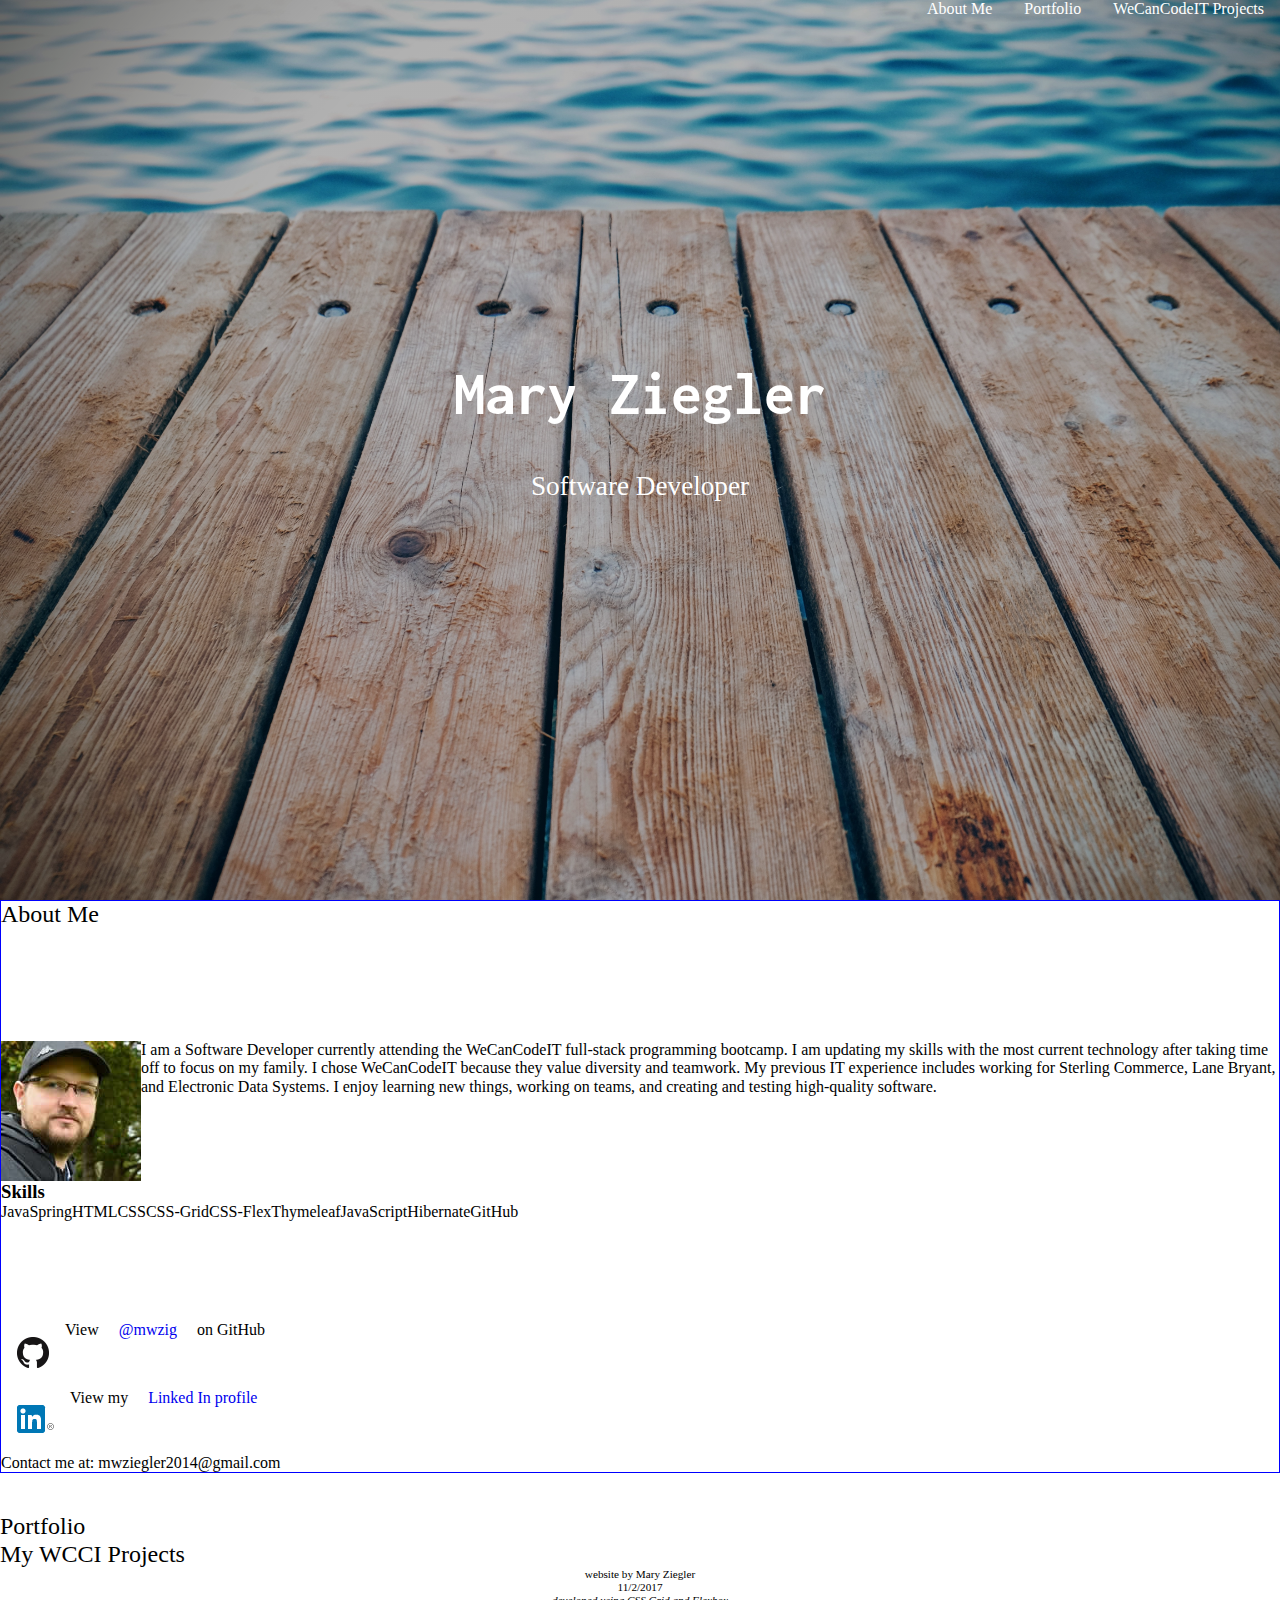
==== index.html @ cacfd949 "header looks good!" ====
<!DOCTYPE HTML>

<html>

<head>
	<title>Portfolio | Mary Ziegler - Software Developer</title>
	<link href="https://fonts.googleapis.com/css?family=Inconsolata" rel="stylesheet">
	<link rel="stylesheet" type="text/css" href="./css/normalize.css"/>
	<link rel="stylesheet" type="text/css" href="./css/layout.css"/>
	<link rel="stylesheet" type="text/css" href="./css/style.css"/>

</head>

<body>
	<div class="container">
		<header>
			<nav>
				<ul>
					<li><a href="#aboutMe">
						About Me</a></li>
					<li><a  href="#portfolio">
						Portfolio</a></li>
					<li><a  href="#wcciProjects">
						WeCanCodeIT Projects</a></li>
				</ul>
			</nav>
			<div class="heading">
				<h1>Mary Ziegler</h1>
				<h2>Software Developer</h2>
			</div>
		</header>
		<main>
			<section class="main__about">
				<h2 id = "aboutMe">About Me</h2>
				<div class="main__about_bio">
					<img src="./images/avatar.jpg" width=140px height=140px/>	
					<p>
					I am a Software Developer currently attending the WeCanCodeIT full-stack programming bootcamp.  I am updating my skills with the most current technology after taking time off to focus on my family. I chose WeCanCodeIT because they value diversity and teamwork.
					 
					My previous IT experience includes working for Sterling Commerce, Lane Bryant, and Electronic Data Systems.  I enjoy learning new things, working on teams, and creating and testing high-quality software.
					</p>
				</div> <!-- end div for main__about_bio_para_and_pic */ -->

				<div class="main__about_skills">
					<h3> Skills </h3>		
					<ul  class="skills">
						<li>Java</li>
						<li>Spring</li>
						<li>HTML</li>
						<li>CSS</li>
						<li>CSS-Grid</li>
						<li>CSS-Flex</li>
						<li>Thymeleaf</li>
						<li>JavaScript</li>
						<li>Hibernate</li>
						<li>GitHub</li>		
					</ul>
				</div> <!-- end div for main__about_skills */ -->
					<div class="main__about_bio_links">
						<ul>
							<li>
								<a href="https://github.com/mwzig">
									<img src="./images/GitHub-Mark-32px.png" />
								</a>
								<p>View 
									<a href="https://github.com/mwzig/" target="_blank">@mwzig</a> on GitHub
								</p>
							</li>
							<li>
								<a href="https://linkedin.com/in/mary-ziegler">
									<img src="./images/In-2C-28px-R.png" />
								</a>
								<p>View my  
									<a href="https://linkedin.com/in/mary-ziegler" target="_blank">Linked In profile</a>
								</p>
							</li>
						</ul>
						<p>Contact me at: mwziegler2014@gmail.com</p>
					</div> <!-- end div for main__about_bio_links */ -->
				</div> <!-- end div for main__about_bio */ -->

			
			
												
			</section>
			<section class = "main__portfolio">
				<h2 id="portfolio">Portfolio</h2>
			</section>
			<section class = "main__wcciProjects">
				<h2 id="wcciProjects">My WCCI Projects</h2>
			</section>
		</main>
		<footer>
			<p> website by Mary Ziegler</p>
			<p> 11/2/2017 </p>
			<p><span class="italic">developed using CSS Grid and Flexbox
			</span</p>
		</footer>
	</div>
</body>
---- css/layout.css ----
* {
    box-sizing: border-box;
    margin: 0;
    padding: 0;
}

:root {
    --grid-gap: 20px;
}

.container {
    display: grid;
    grid-template-rows: 100vh auto 40px;
    width: auto;
}

header {
    background: linear-gradient( rgba(0, 0, 0, 0.3), rgba(0, 0, 0, 0.3) ), 
    url("../images/pexels-photo-275632.jpeg");
    background-color: rgb(32, 152, 209);
    background-size: cover;
    background-attachment: fixed;
    display: grid;
    grid-template-rows: 1fr 8fr 2fr;
  }


header nav ul{
    display: flex;
    justify-content: flex-end;
}

.heading {
    text-align: center;
    display: flex;
    flex-direction: column;
    justify-content: center;
}


.main__about {
    display: grid;
    grid-template-rows: 1fr 1fr 1fr;
}


.main__about_bio {
    display: flex;
}

.main__about_bio_links li{
    display: flex;
}

/* this makes things equal sizes */
/*
.main__about_bio > * {
    flex-grow: 1;
    flex-basis: 250px;
}*/


.skills {
    display: flex;
} 


footer {
    display: flex;
    flex-direction: column;
    align-items: center;
}

/* this goes in css style */



/*
* {
    border: 1px dotted #000;
}

* {
    border: 1px dotted hotpink;
}
*/

.main__about {
    border: 1px solid blue;
}


a {
    text-decoration: none;
}

ul { 
    list-style: none 
}

li a {
    padding: 1rem;
}

h2, h3, h4, h5, h6, body {
    font-family: Georgia, serif;
}



footer {
    font-size: .7rem;
}

.italic {
    font-style: italic;
}

/*
a:visited, a {
    color: #333;
}*/


header a:visited, header a, .heading{
    color: #fff;
} 

header h1 {
    font-size: 3.9rem;
}

header h2 {
    font-size: 1.7rem;
}

header h1 {
    font-family: Inconsolata;
}

a:hover {
    color: #999;
}

h2{
    font-weight: normal;
}
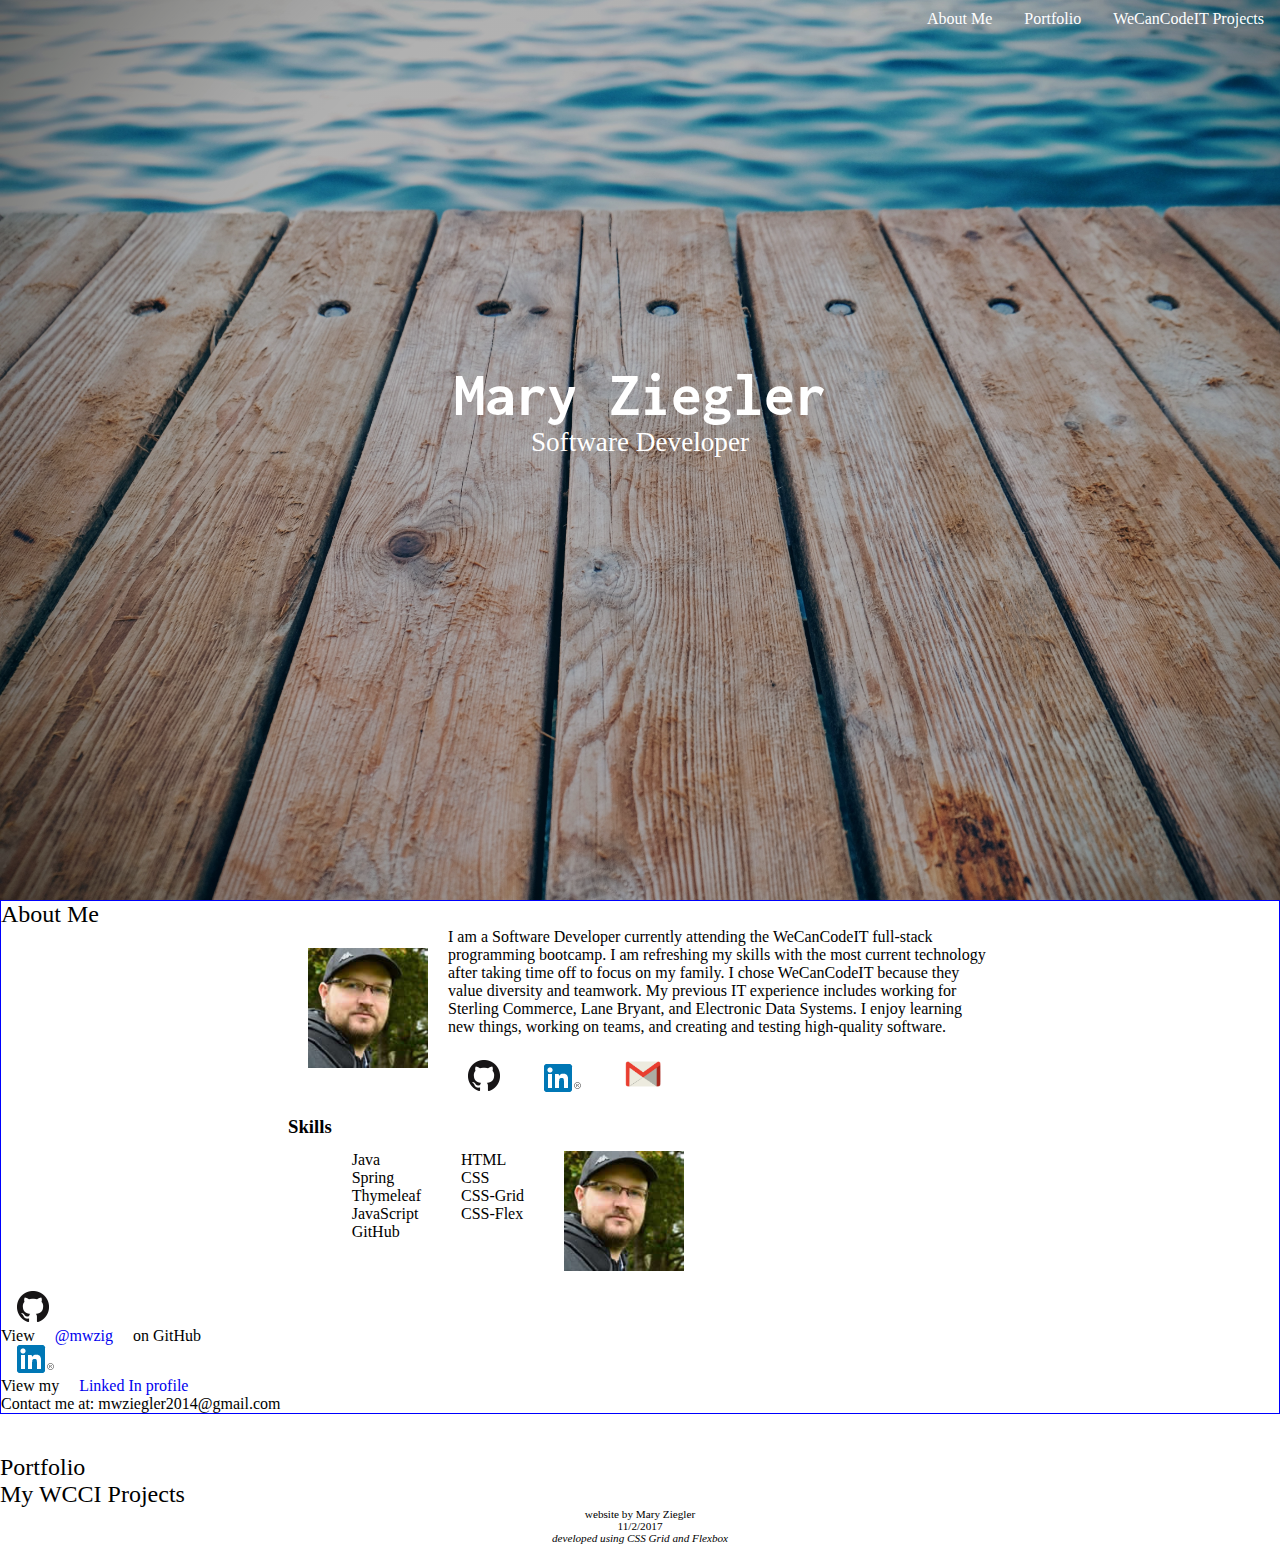
==== commit 6f3fe987: "have about me just about completed" ====
--- a/index.html
+++ b/index.html
@@ -5,7 +5,7 @@
 <head>
 	<title>Portfolio | Mary Ziegler - Software Developer</title>
 	<link href="https://fonts.googleapis.com/css?family=Inconsolata" rel="stylesheet">
-	<link rel="stylesheet" type="text/css" href="./css/normalize.css"/>
+	<!-- <link rel="stylesheet" type="text/css" href="./css/normalize.css"/> -->
 	<link rel="stylesheet" type="text/css" href="./css/layout.css"/>
 	<link rel="stylesheet" type="text/css" href="./css/style.css"/>
 
@@ -33,11 +33,21 @@
 			<section class="main__about">
 				<h2 id = "aboutMe">About Me</h2>
 				<div class="main__about_bio">
-					<img src="./images/avatar.jpg" width=140px height=140px/>	
+					<img src="./images/avatar.jpg" width=160px height=160px/>	
 					<p>
-					I am a Software Developer currently attending the WeCanCodeIT full-stack programming bootcamp.  I am updating my skills with the most current technology after taking time off to focus on my family. I chose WeCanCodeIT because they value diversity and teamwork.
+					I am a Software Developer currently attending the WeCanCodeIT full-stack programming bootcamp.  I am refreshing my skills with the most current technology after taking time off to focus on my family. I chose WeCanCodeIT because they value diversity and teamwork.
 					 
 					My previous IT experience includes working for Sterling Commerce, Lane Bryant, and Electronic Data Systems.  I enjoy learning new things, working on teams, and creating and testing high-quality software.
+					
+						<a href="https://github.com/mwzig">
+							<img src="./images/GitHub-Mark-32px.png" />
+						</a>
+						<a href="https://linkedin.com/in/mary-ziegler">
+							<img src="./images/In-2C-28px-R.png" />
+						</a>
+						<a href="https://linkedin.com/in/mary-ziegler">
+							<img id="gmail-link" src="./images/gmail.png" />
+						</a>
 					</p>
 				</div> <!-- end div for main__about_bio_para_and_pic */ -->
 
@@ -46,15 +56,18 @@
 					<ul  class="skills">
 						<li>Java</li>
 						<li>Spring</li>
+						<li>Thymeleaf</li>
+						<li>JavaScript</li>
+						<li>GitHub</li>		
+					</ul>
+					<ul  class="skills">
 						<li>HTML</li>
 						<li>CSS</li>
 						<li>CSS-Grid</li>
 						<li>CSS-Flex</li>
-						<li>Thymeleaf</li>
-						<li>JavaScript</li>
-						<li>Hibernate</li>
-						<li>GitHub</li>		
 					</ul>
+					<img src="./images/avatar.jpg" width=160px height=160px/>	
+					
 				</div> <!-- end div for main__about_skills */ -->
 					<div class="main__about_bio_links">
 						<ul>
--- a/css/layout.css
+++ b/css/layout.css
@@ -28,6 +28,7 @@
 header nav ul{
     display: flex;
     justify-content: flex-end;
+    margin-top: 10px;
 }
 
 .heading {
@@ -38,19 +39,31 @@
 }
 
 
-.main__about {
-    display: grid;
-    grid-template-rows: 1fr 1fr 1fr;
-}
 
 
-.main__about_bio {
+
+.main__about_bio, .main__about_skills{
+    width: 55vw;
+    margin: auto;
     display: flex;
 }
 
-.main__about_bio_links li{
-    display: flex;
+ 
+
+.main__about_bio img, main__about_bio p, 
+.main__about_skills img, .main__about_skills ul{
+    padding: 20px;
 }
+
+.main__about_skills img, .main__about_skills ul {
+    margin-top: 15px;
+}
+
+#gmail-link {
+    width: 76px;
+    height: 76px;
+}
+
 
 /* this makes things equal sizes */
 /*
@@ -60,9 +73,7 @@
 }*/
 
 
-.skills {
-    display: flex;
-} 
+
 
 
 footer {
@@ -135,7 +146,7 @@
 }
 
 header h1 {
-    font-family: Inconsolata;
+    font-family: Inconsolata, monospace;
 }
 
 a:hover {
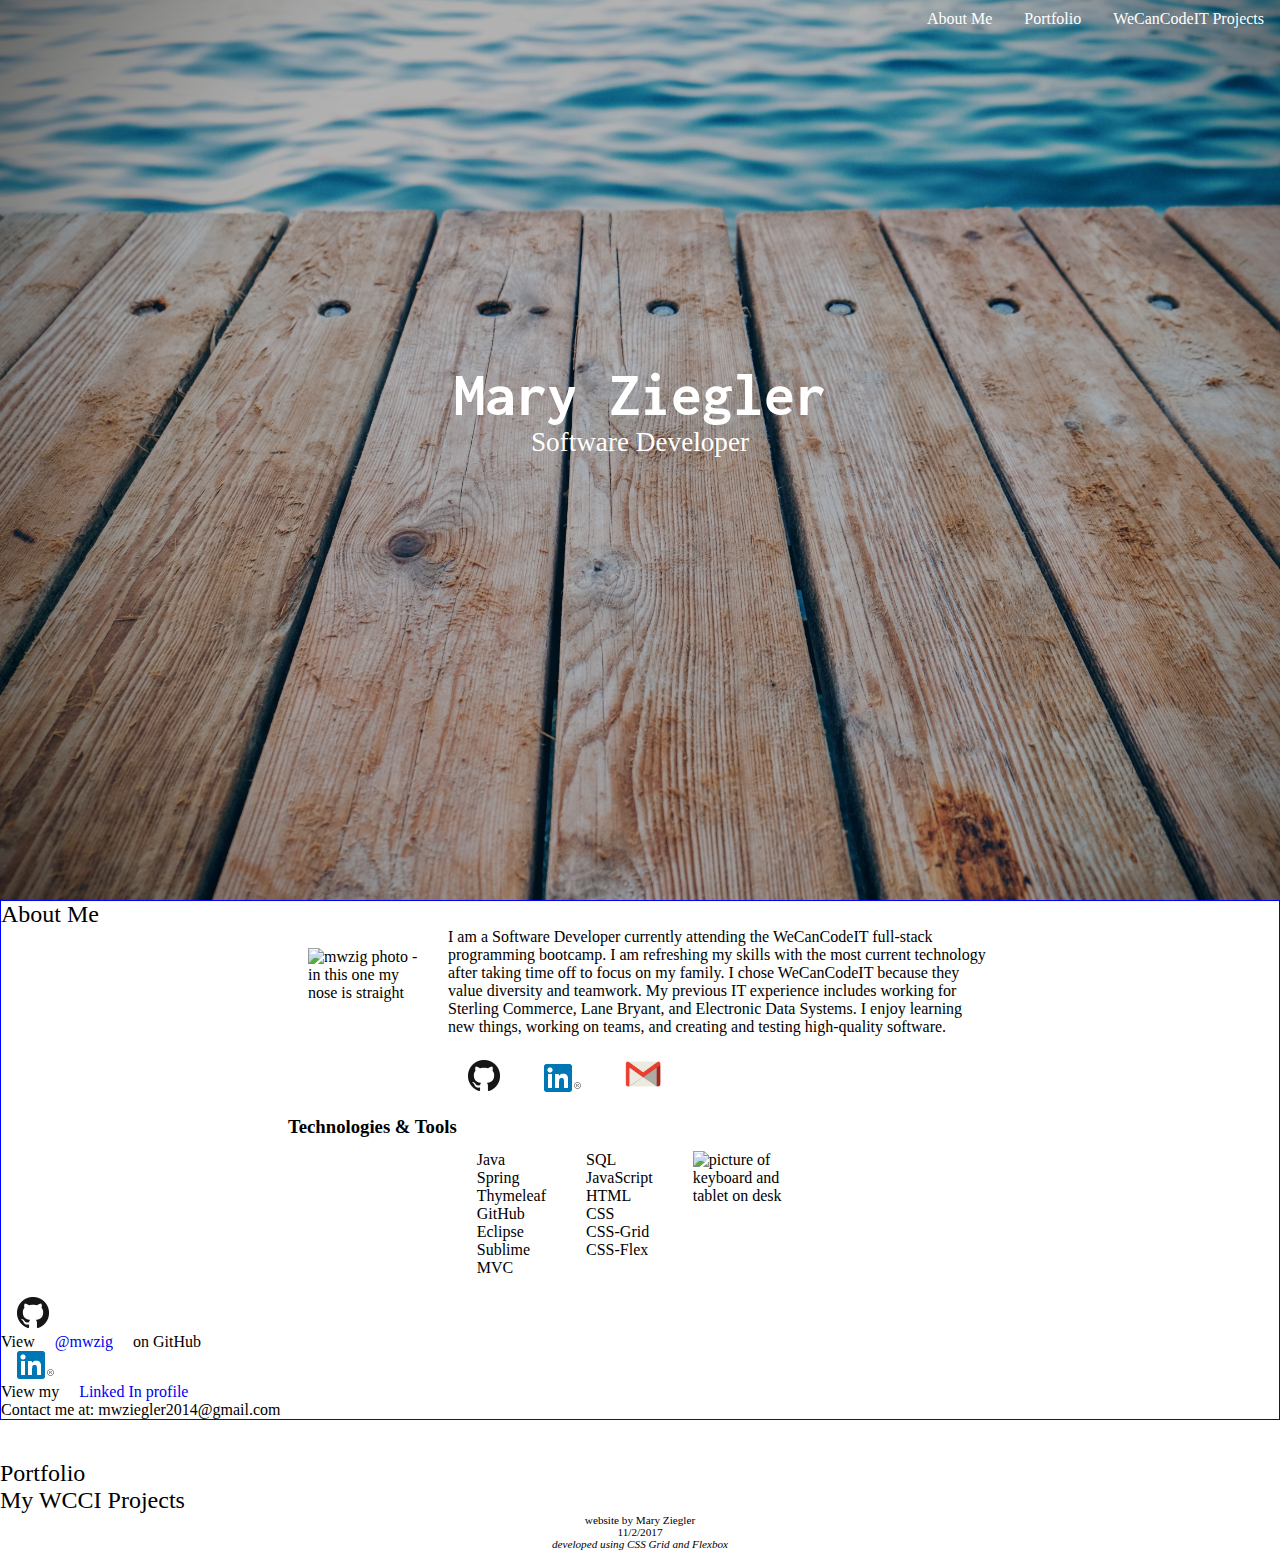
==== commit 1284a401: "update with minor chgs" ====
--- a/index.html
+++ b/index.html
@@ -33,7 +33,8 @@
 			<section class="main__about">
 				<h2 id = "aboutMe">About Me</h2>
 				<div class="main__about_bio">
-					<img src="./images/avatar.jpg" width=160px height=160px/>	
+					<img src="./images/avatar1.jpg" width=160px height=160px
+					alt="mwzig photo - in this one my nose is straight"/>	
 					<p>
 					I am a Software Developer currently attending the WeCanCodeIT full-stack programming bootcamp.  I am refreshing my skills with the most current technology after taking time off to focus on my family. I chose WeCanCodeIT because they value diversity and teamwork.
 					 
@@ -52,21 +53,26 @@
 				</div> <!-- end div for main__about_bio_para_and_pic */ -->
 
 				<div class="main__about_skills">
-					<h3> Skills </h3>		
+					<h3> Technologies & Tools </h3>		
 					<ul  class="skills">
 						<li>Java</li>
 						<li>Spring</li>
 						<li>Thymeleaf</li>
-						<li>JavaScript</li>
 						<li>GitHub</li>		
+						<li>Eclipse</li>		
+						<li>Sublime</li>		
+						<li>MVC</li>		
 					</ul>
 					<ul  class="skills">
+						<li>SQL</li>
+						<li>JavaScript</li>
 						<li>HTML</li>
 						<li>CSS</li>
 						<li>CSS-Grid</li>
 						<li>CSS-Flex</li>
 					</ul>
-					<img src="./images/avatar.jpg" width=160px height=160px/>	
+					<img src="./images/avatar1.jpg" width=160px height=160px 
+					alt="picture of keyboard and tablet on desk"/>	
 					
 				</div> <!-- end div for main__about_skills */ -->
 					<div class="main__about_bio_links">
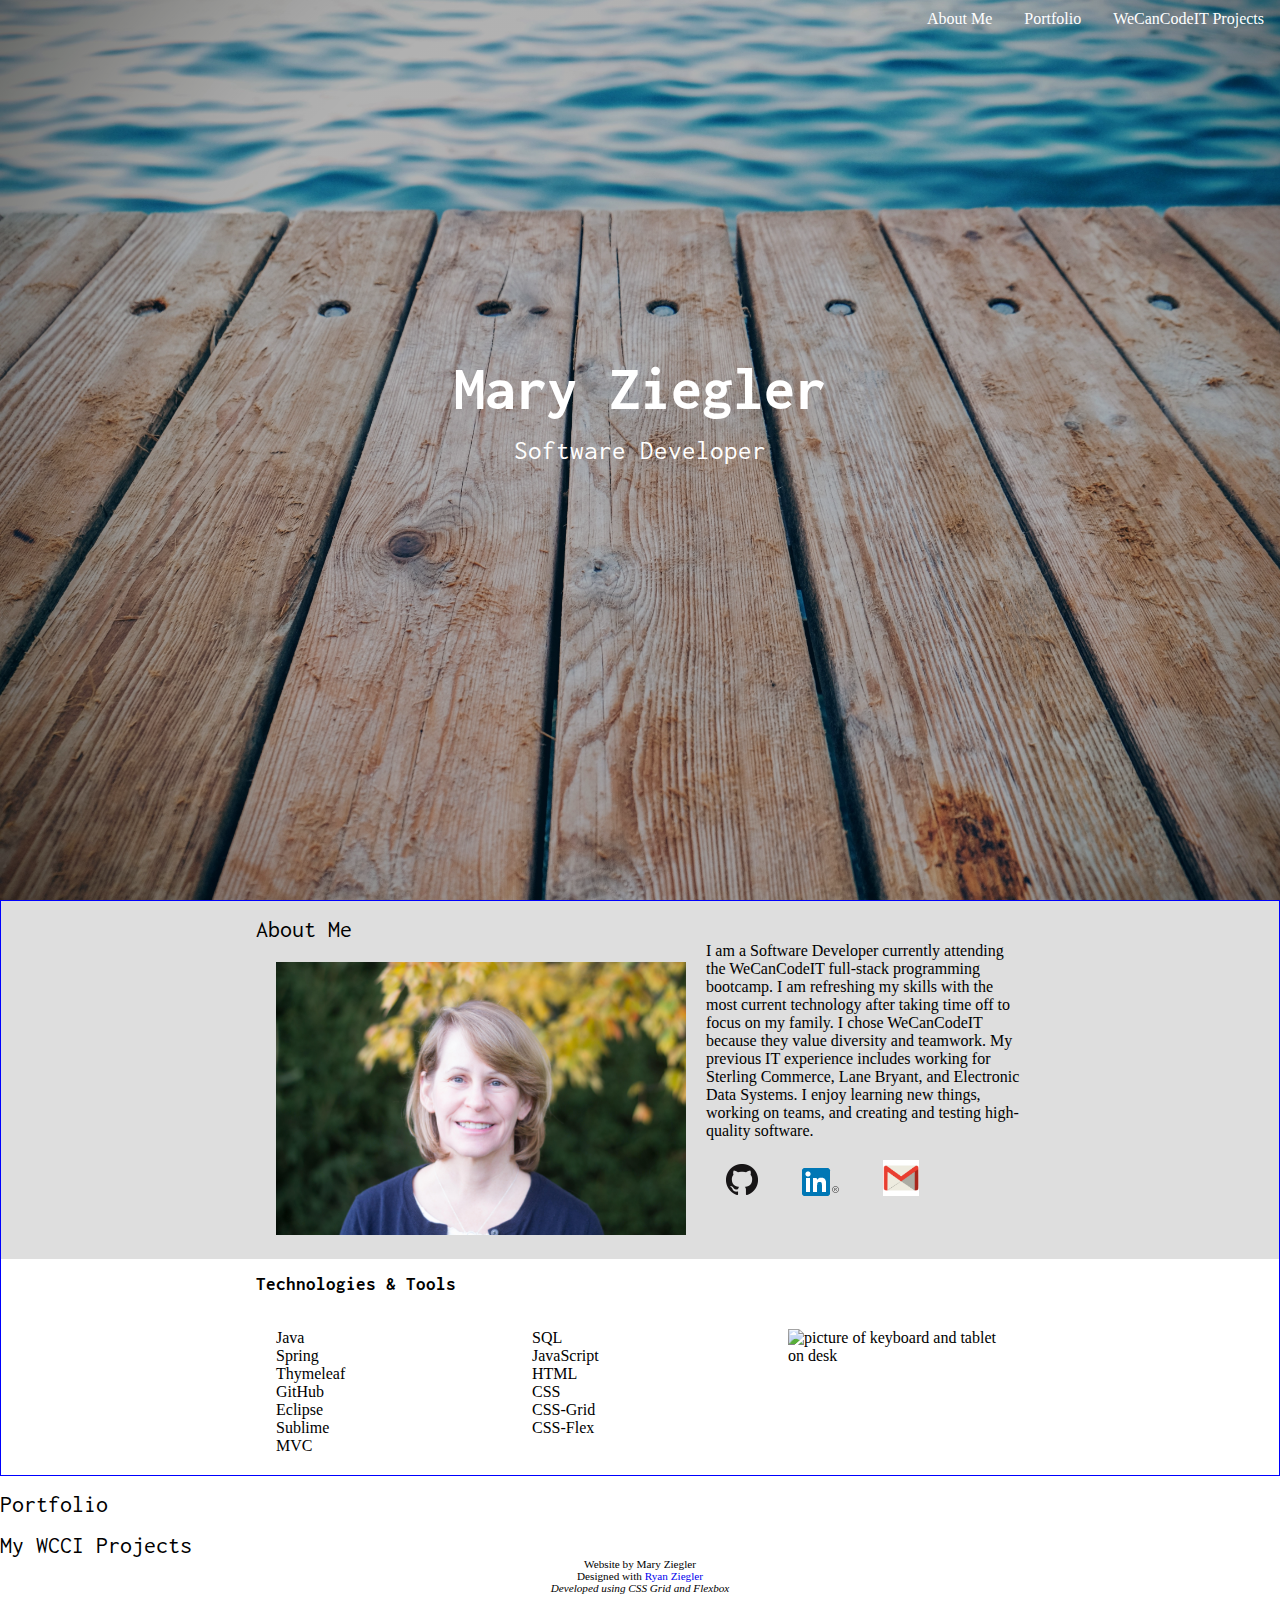
==== commit c3d1e8d1: "have the about me section complete" ====
--- a/index.html
+++ b/index.html
@@ -31,76 +31,61 @@
 		</header>
 		<main>
 			<section class="main__about">
-				<h2 id = "aboutMe">About Me</h2>
-				<div class="main__about_bio">
-					<img src="./images/avatar1.jpg" width=160px height=160px
-					alt="mwzig photo - in this one my nose is straight"/>	
-					<p>
-					I am a Software Developer currently attending the WeCanCodeIT full-stack programming bootcamp.  I am refreshing my skills with the most current technology after taking time off to focus on my family. I chose WeCanCodeIT because they value diversity and teamwork.
-					 
-					My previous IT experience includes working for Sterling Commerce, Lane Bryant, and Electronic Data Systems.  I enjoy learning new things, working on teams, and creating and testing high-quality software.
-					
-						<a href="https://github.com/mwzig">
-							<img src="./images/GitHub-Mark-32px.png" />
-						</a>
-						<a href="https://linkedin.com/in/mary-ziegler">
-							<img src="./images/In-2C-28px-R.png" />
-						</a>
-						<a href="https://linkedin.com/in/mary-ziegler">
-							<img id="gmail-link" src="./images/gmail.png" />
-						</a>
-					</p>
-				</div> <!-- end div for main__about_bio_para_and_pic */ -->
-
+				<div class="odd_row_for_color">
+					<div class="main__about_bio">
+						<h2 id = "aboutMe">About Me</h2>
+						<div class="aboutme_column_data">
+							<div>
+								<img id="mz-img" src="./images/me.jpg" 
+								alt="mwzig photo - in this one my nose is straight"/>
+							</div>
+							<div>	
+								<p>
+								I am a Software Developer currently attending the WeCanCodeIT full-stack programming bootcamp.  I am refreshing my skills with the most current technology after taking time off to focus on my family. I chose WeCanCodeIT because they value diversity and teamwork.
+								 
+								My previous IT experience includes working for Sterling Commerce, Lane Bryant, and Electronic Data Systems.  I enjoy learning new things, working on teams, and creating and testing high-quality software.
+								</p>
+									<a href="https://github.com/mwzig">
+										<img src="./images/GitHub-Mark-32px.png" />
+									</a>
+									<a href="https://linkedin.com/in/mary-ziegler">
+										<img src="./images/In-2C-28px-R.png" />
+									</a>
+									<a href="https://linkedin.com/in/mary-ziegler">
+										<img id="gmail-link" src="./images/gmail.png" />
+									</a>
+								
+							</div>
+						</div> <!-- end div for aboutme_column_data */ -->
+					</div> <!-- end div for main__about_bio */ -->
+				</div> <!-- end div for odd_row_for_color  -->
 				<div class="main__about_skills">
 					<h3> Technologies & Tools </h3>		
-					<ul  class="skills">
-						<li>Java</li>
-						<li>Spring</li>
-						<li>Thymeleaf</li>
-						<li>GitHub</li>		
-						<li>Eclipse</li>		
-						<li>Sublime</li>		
-						<li>MVC</li>		
-					</ul>
-					<ul  class="skills">
-						<li>SQL</li>
-						<li>JavaScript</li>
-						<li>HTML</li>
-						<li>CSS</li>
-						<li>CSS-Grid</li>
-						<li>CSS-Flex</li>
-					</ul>
-					<img src="./images/avatar1.jpg" width=160px height=160px 
-					alt="picture of keyboard and tablet on desk"/>	
-					
+					<div class="skills_column_data">
+						<ul  class="skills" id="skills_col1">
+							<li>Java</li>
+							<li>Spring</li>
+							<li>Thymeleaf</li>
+							<li>GitHub</li>		
+							<li>Eclipse</li>		
+							<li>Sublime</li>		
+							<li>MVC</li>		
+						</ul>
+						<ul  class="skills" id="skills_col2">
+							<li>SQL</li>
+							<li>JavaScript</li>
+							<li>HTML</li>
+							<li>CSS</li>
+							<li>CSS-Grid</li>
+							<li>CSS-Flex</li>
+						</ul>
+						<div>
+							<img id="skills-img" src="./images/pexels-photo-317355.jpeg"  
+							alt="picture of keyboard and tablet on desk"/>	
+							</div>
+					</div> <!-- end div for skills_column_data */ -->						
 				</div> <!-- end div for main__about_skills */ -->
-					<div class="main__about_bio_links">
-						<ul>
-							<li>
-								<a href="https://github.com/mwzig">
-									<img src="./images/GitHub-Mark-32px.png" />
-								</a>
-								<p>View 
-									<a href="https://github.com/mwzig/" target="_blank">@mwzig</a> on GitHub
-								</p>
-							</li>
-							<li>
-								<a href="https://linkedin.com/in/mary-ziegler">
-									<img src="./images/In-2C-28px-R.png" />
-								</a>
-								<p>View my  
-									<a href="https://linkedin.com/in/mary-ziegler" target="_blank">Linked In profile</a>
-								</p>
-							</li>
-						</ul>
-						<p>Contact me at: mwziegler2014@gmail.com</p>
-					</div> <!-- end div for main__about_bio_links */ -->
-				</div> <!-- end div for main__about_bio */ -->
-
-			
-			
-												
+													
 			</section>
 			<section class = "main__portfolio">
 				<h2 id="portfolio">Portfolio</h2>
@@ -110,10 +95,11 @@
 			</section>
 		</main>
 		<footer>
-			<p> website by Mary Ziegler</p>
-			<p> 11/2/2017 </p>
-			<p><span class="italic">developed using CSS Grid and Flexbox
-			</span</p>
+			<p>Website by Mary Ziegler</p>
+			<p>Designed with <a href="https://www.github.com/rzig">Ryan Ziegler</a></p>
+			<p>
+				<span class="italic">Developed using CSS Grid and Flexbox</span>
+			</p>
 		</footer>
-	</div>
+	</div> <!-- end div class="container"  -->
 </body>--- a/css/layout.css
+++ b/css/layout.css
@@ -38,17 +38,29 @@
     justify-content: center;
 }
 
-
-
-
-
-.main__about_bio, .main__about_skills{
-    width: 55vw;
+.main__about_skills, .main__about_bio {
+    width: 60vw;
     margin: auto;
-    display: flex;
+    display: grid;
+    grid-template-rows: 2;
 }
 
- 
+.odd_row_for_color {
+    background-color: #dedede;
+}
+.aboutme_column_data {
+    display: grid;
+    grid-template-columns: 1fr 2fr;
+}
+
+.skills_column_data {
+    display: grid;
+    grid-template-columns: 1fr 1fr 1fr;
+}
+
+#skills-img, #mz-img {
+    width: 50vh;
+}
 
 .main__about_bio img, main__about_bio p, 
 .main__about_skills img, .main__about_skills ul{
@@ -59,11 +71,18 @@
     margin-top: 15px;
 }
 
+h2, h3 {
+    margin-top: 15px;
+
+}
 #gmail-link {
     width: 76px;
     height: 76px;
 }
 
+.main__about_skills img {
+    width: 100%;
+}
 
 /* this makes things equal sizes */
 /*
@@ -113,7 +132,7 @@
     padding: 1rem;
 }
 
-h2, h3, h4, h5, h6, body {
+h4, h5, h6, body {
     font-family: Georgia, serif;
 }
 
@@ -145,7 +164,7 @@
     font-size: 1.7rem;
 }
 
-header h1 {
+header h1, h2, h3{
     font-family: Inconsolata, monospace;
 }
 
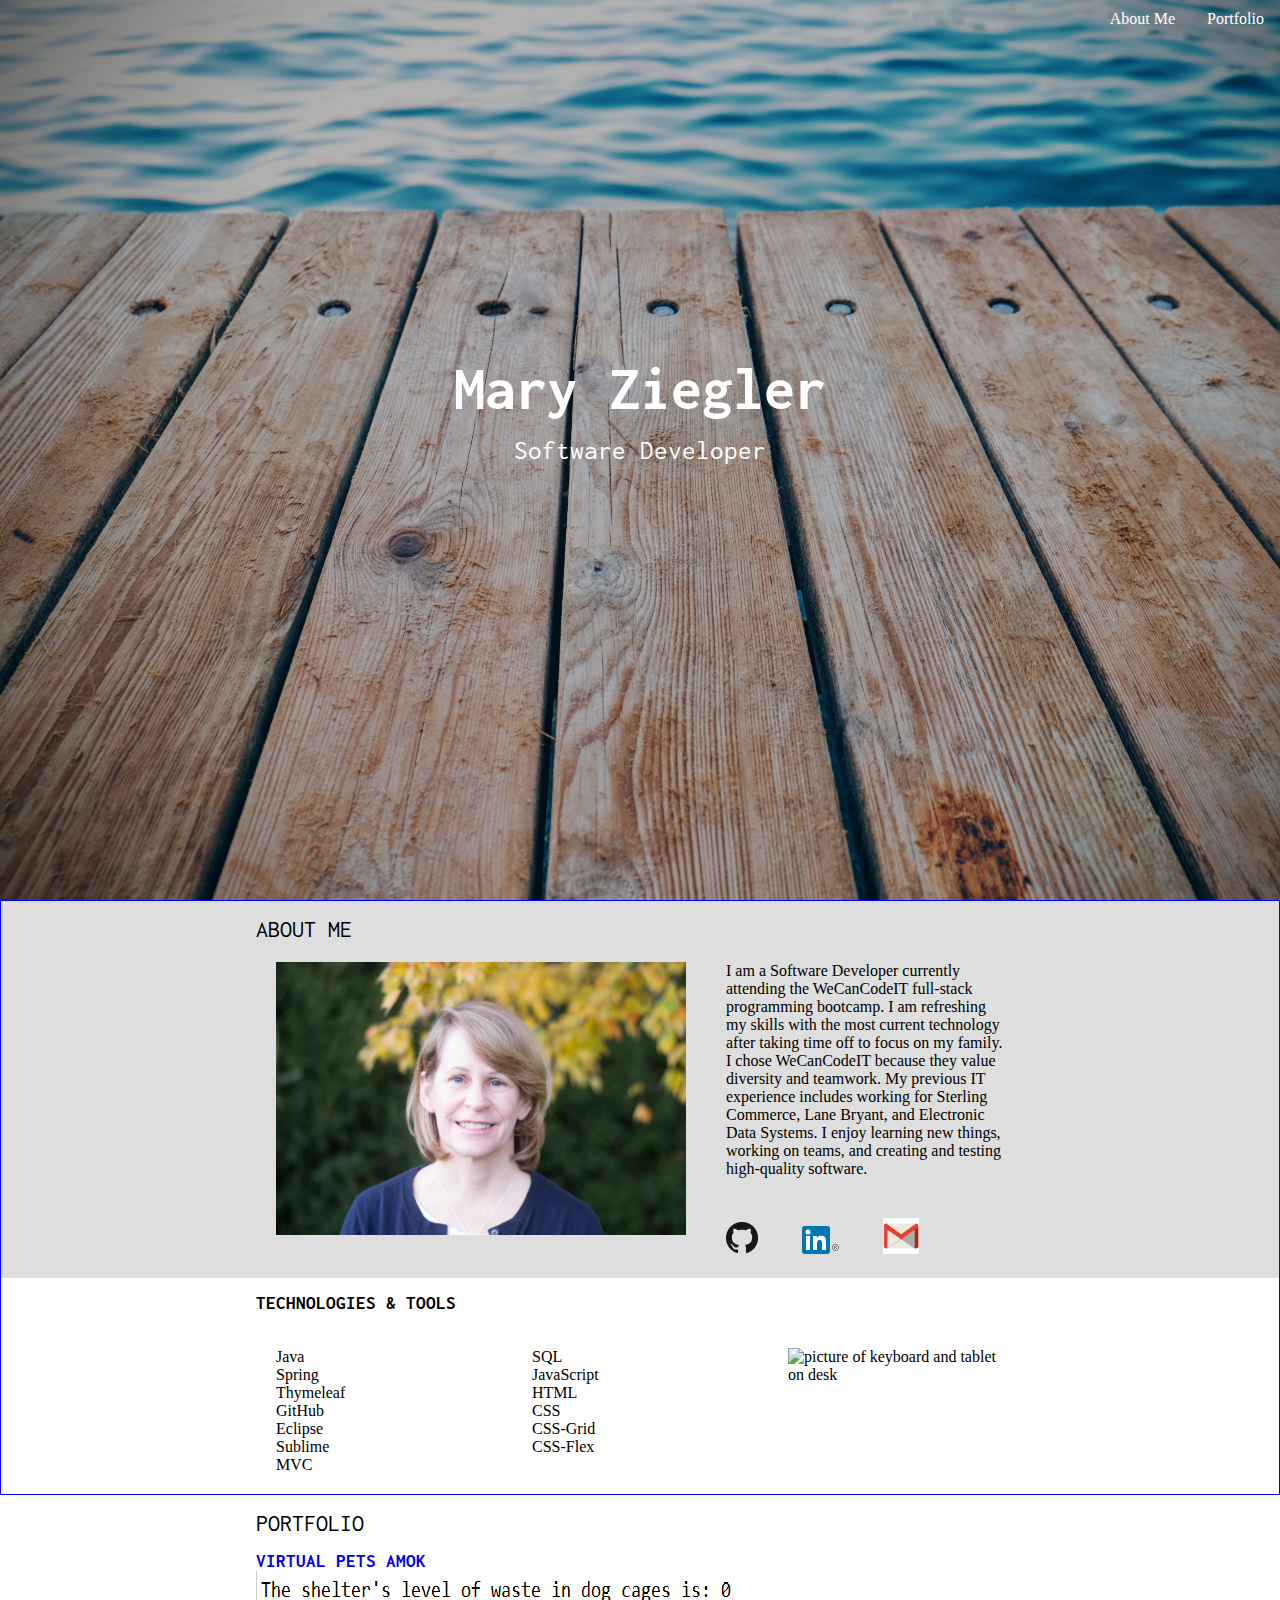
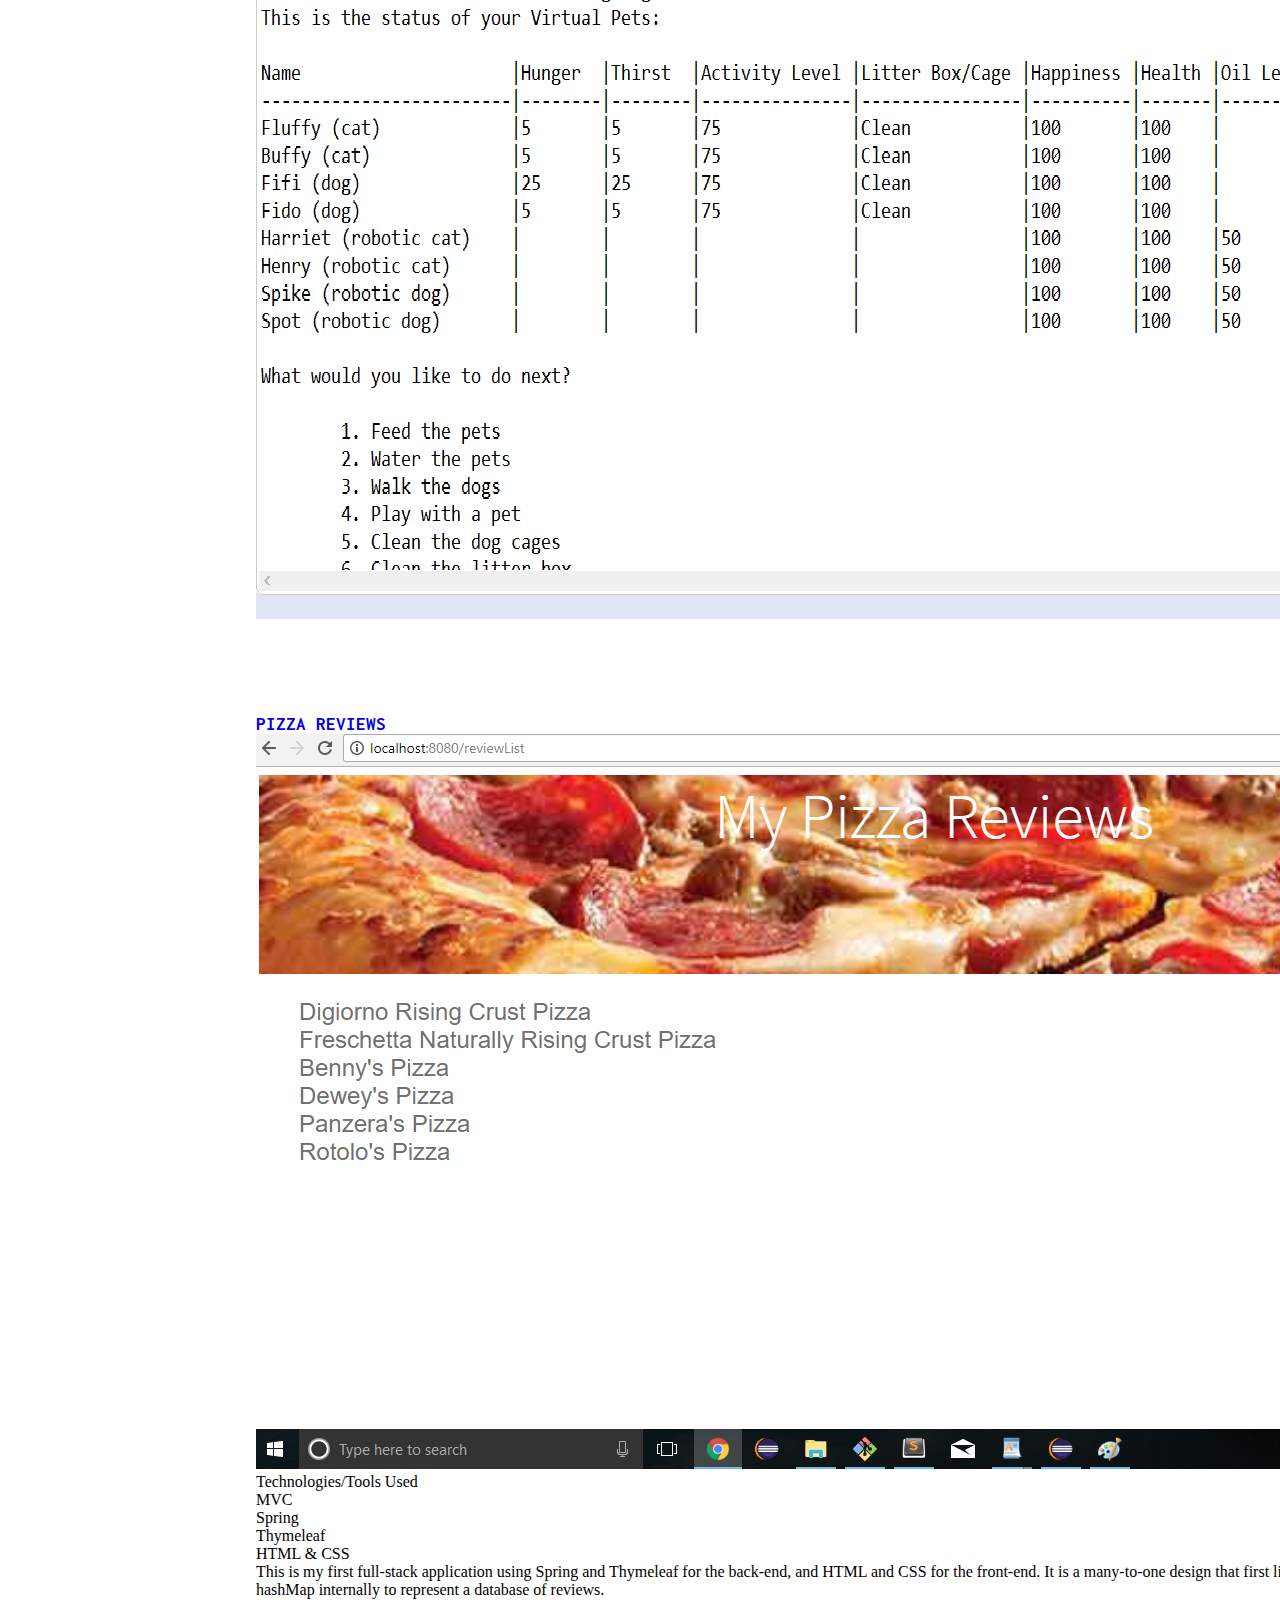
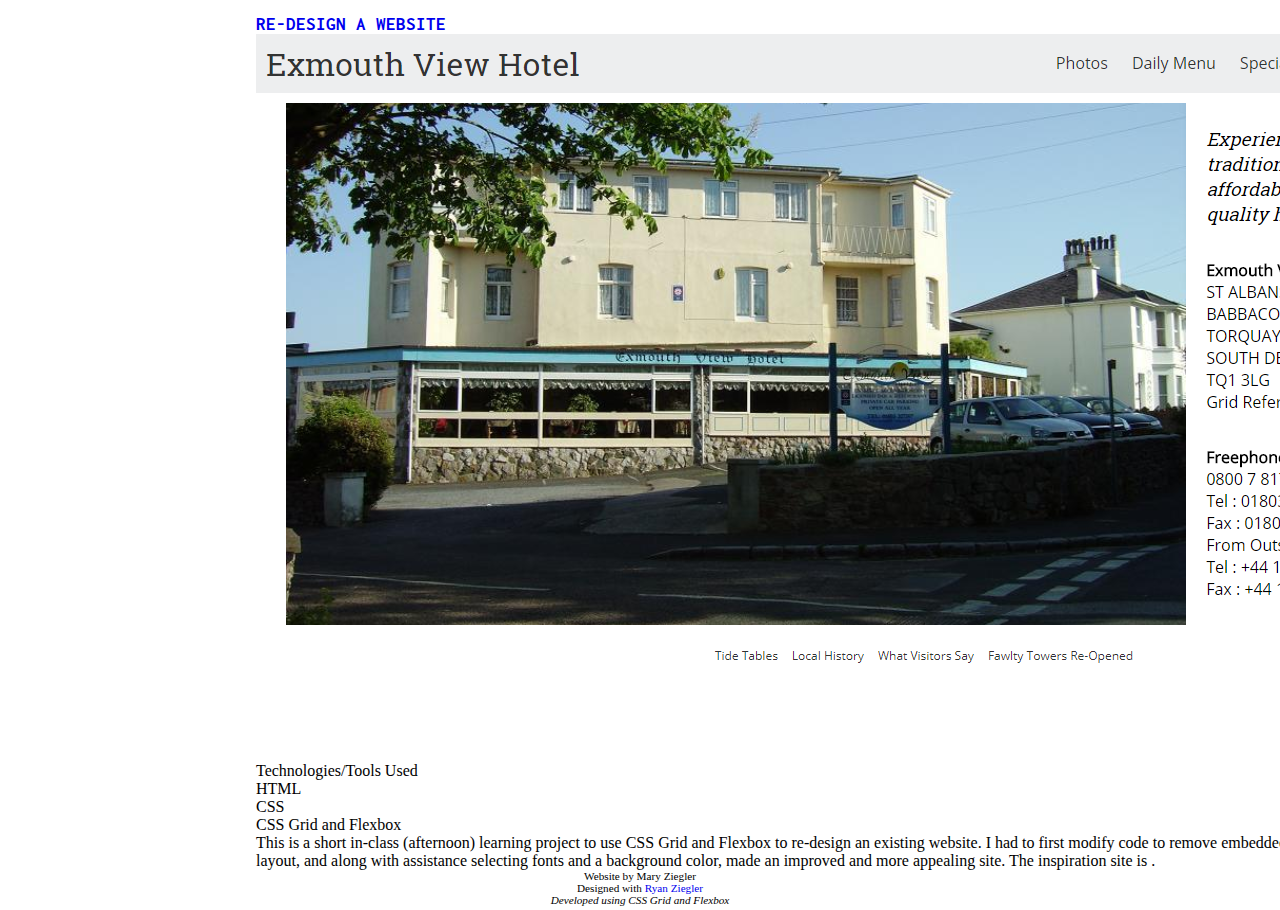
==== commit d08a949f: "progressing on portfolio section" ====
--- a/index.html
+++ b/index.html
@@ -20,8 +20,6 @@
 						About Me</a></li>
 					<li><a  href="#portfolio">
 						Portfolio</a></li>
-					<li><a  href="#wcciProjects">
-						WeCanCodeIT Projects</a></li>
 				</ul>
 			</nav>
 			<div class="heading">
@@ -85,13 +83,56 @@
 							</div>
 					</div> <!-- end div for skills_column_data */ -->						
 				</div> <!-- end div for main__about_skills */ -->
-													
 			</section>
-			<section class = "main__portfolio">
+			<section>
+			<div class = "main__portfolio">
 				<h2 id="portfolio">Portfolio</h2>
-			</section>
-			<section class = "main__wcciProjects">
-				<h2 id="wcciProjects">My WCCI Projects</h2>
+       		    <article class="card">
+                    <a href="https://github.com/mwzig/virtual-pets-amok"><h3>Virtual Pets Amok</h3></a>
+                    <div class="card_row">
+	                    <div>
+	                    	<img src="./images/virtual-pets-amok-screen-shot.png"/>
+	                    </div>
+	                    <ul> Technologies/Tools Used
+	                    	<li>Java class and interface design</li>
+	                    	<li>Inheritance and polymorphism</li>
+	                    	<li>MVC, Java Map & HashMap</li>
+	                    	<li>JUnit testing</li>
+	                    </ul>
+	                    <p>This is a fairly complex program involving organic and robotic dogs and cats with generic parent classes.  The shelter houses all types of animals, and there are methods to feed and water animals that depend on passing the generic type and using instanceof to determine which method to call.
+	                    </p>
+                    </div>
+                </article>
+                <article class="card">
+                    <a href="https://github.com/mwzig/pizza-reviews"><h3>Pizza Reviews</h3></a>
+                    <div>
+                    	<img src="./images/pizza-review.png"/>
+                    </div>
+                    <ul> Technologies/Tools Used
+                    	<li>MVC</li>
+                    	<li>Spring</li>
+                    	<li>Thymeleaf</li>
+                    	<li>HTML & CSS</li>
+                    </ul>
+                    <p>This is my first full-stack application using Spring and Thymeleaf for the back-end, and HTML and CSS for the front-end.  It is a many-to-one design that first lists a set of reviews, and the user can click on a review to see the details.   It uses a hashMap internally to represent a database of reviews.
+                    </p>
+                </article>
+
+                <article class="card">
+                    <a href="https://github.com/mwzig/redo-website"><h3>Re-Design a Website</h3></a>
+                    <div>
+                    	<img src="./images/redo-website.png"/>
+                    </div>
+                    <ul> Technologies/Tools Used
+                    	<li>HTML</li>
+                    	<li>CSS</li>
+                    	<li>CSS Grid and Flexbox</li>
+                    </ul>
+                    <p>This is a short in-class (afternoon) learning project to use CSS Grid and Flexbox to re-design an existing website.   I had to first modify code to remove embedded CSS, and then restructure the content.  I then came up with a cleaner design layout, and along with assistance selecting fonts and a background color, made an improved and more appealing site. The inspiration site is <a href=http://www.exmouth-view.co.uk ></a>.                  
+                    </p>
+                </article>
+               
+            </div>
 			</section>
 		</main>
 		<footer>
--- a/css/layout.css
+++ b/css/layout.css
@@ -62,7 +62,7 @@
     width: 50vh;
 }
 
-.main__about_bio img, main__about_bio p, 
+.main__about_bio img, .main__about_bio p, 
 .main__about_skills img, .main__about_skills ul{
     padding: 20px;
 }
@@ -71,8 +71,34 @@
     margin-top: 15px;
 }
 
+
+.main__portfolio {
+    width: 60vw;
+    margin: auto;
+    display: grid;
+    grid-template-rows: 4;
+}
+
+.card {
+    display: grid;
+    grid-template-rows: 2;
+}
+
+.card_row {
+    display: grid;
+    grid-template-columns: 1fr 1fr 1fr;
+}
+
 h2, h3 {
     margin-top: 15px;
+
+
+.main__about_skills, .main__about_bio {
+    width: 60vw;
+    margin: auto;
+    display: grid;
+    grid-template-rows: 2;
+}
 
 }
 #gmail-link {
@@ -168,6 +194,10 @@
     font-family: Inconsolata, monospace;
 }
 
+main h2, main h3 {
+    text-transform: uppercase;
+}
+
 a:hover {
     color: #999;
 }
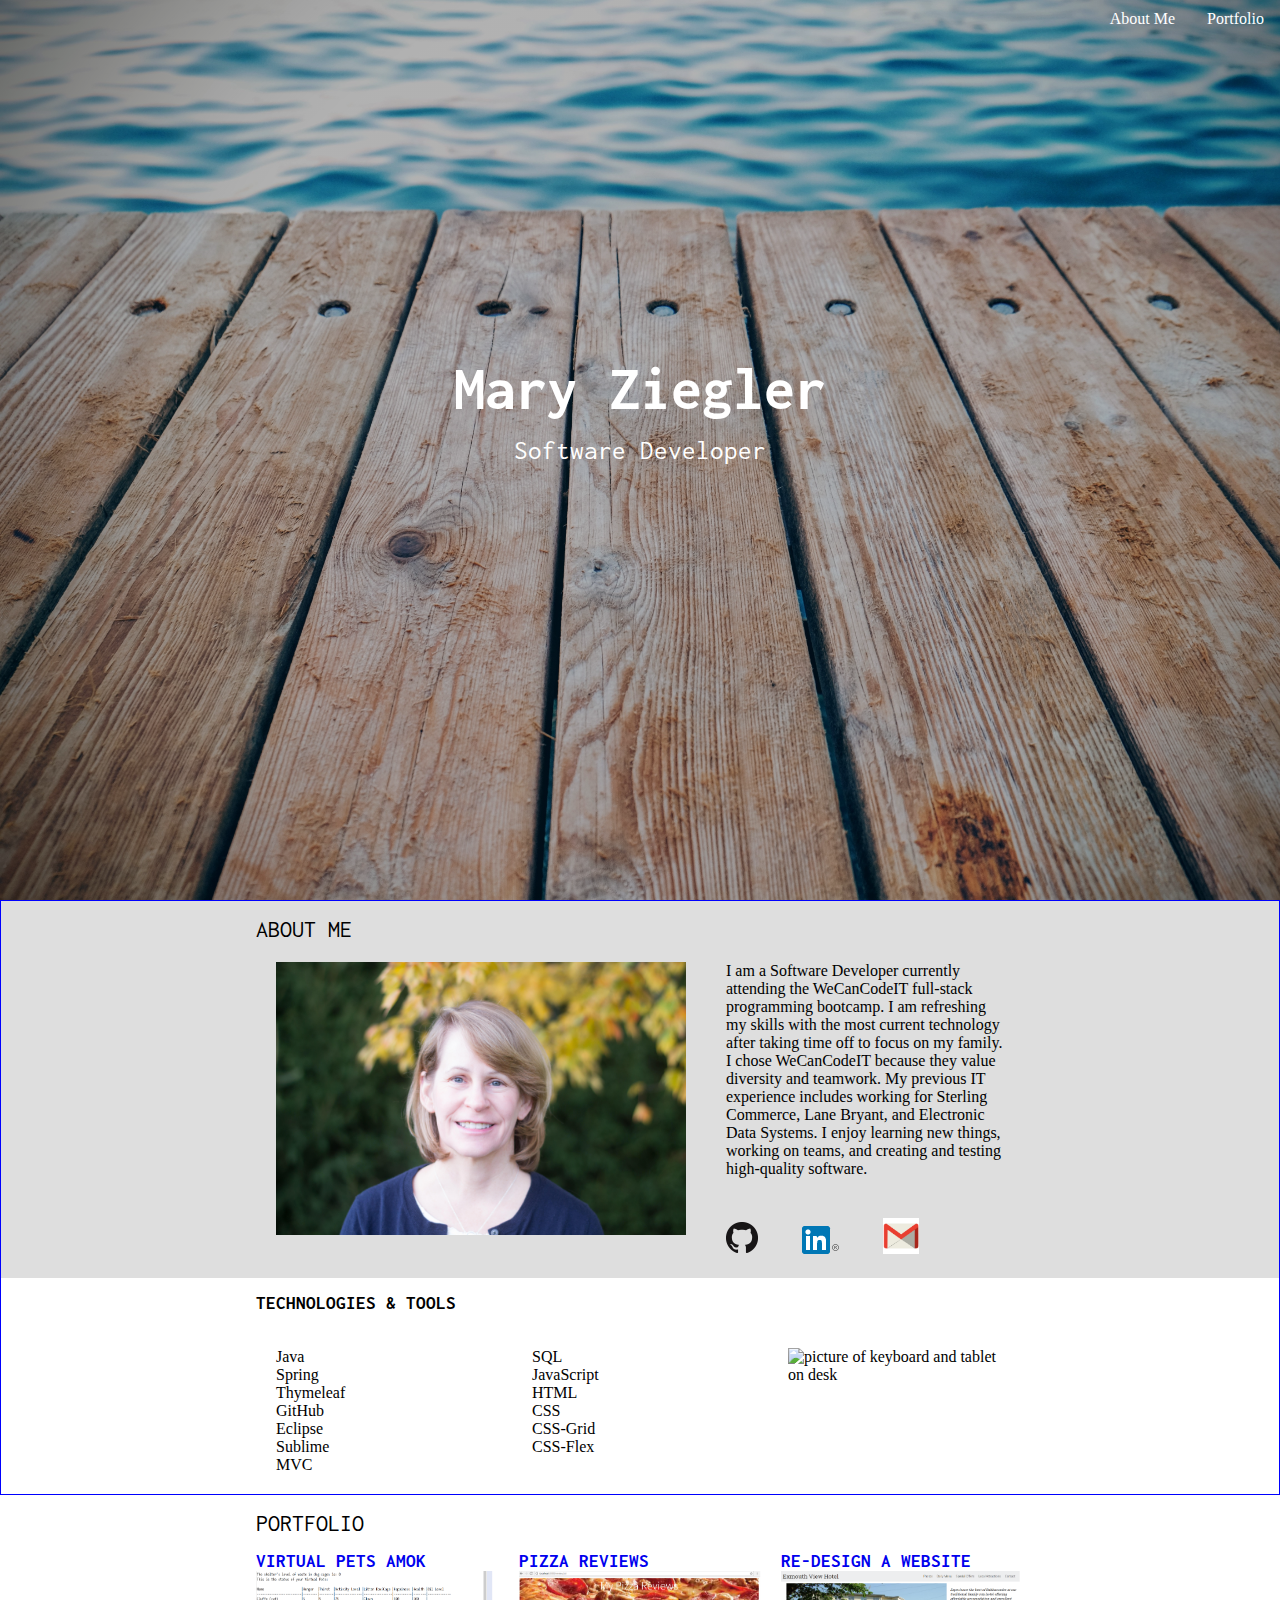
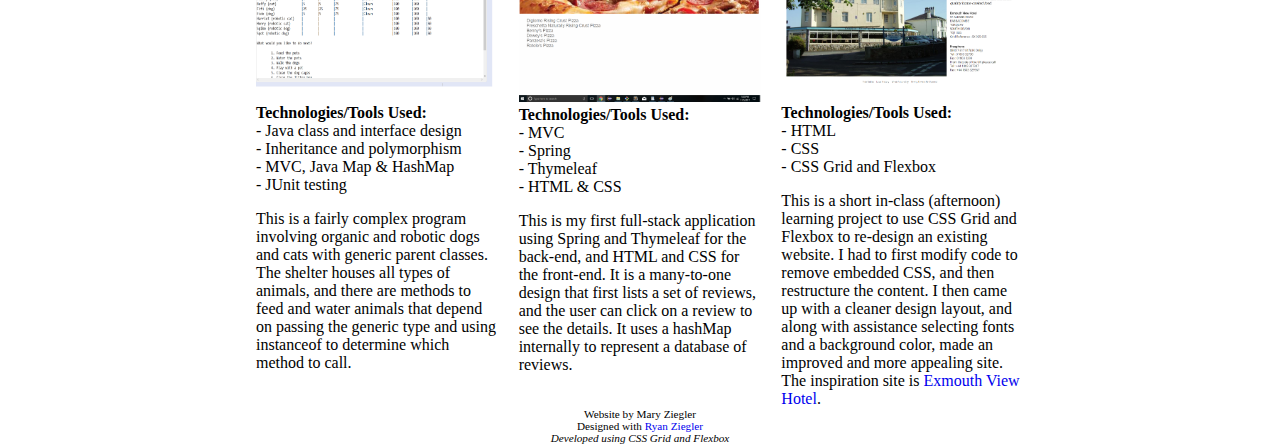
==== commit adac3878: "nice column for portfolios completed" ====
--- a/index.html
+++ b/index.html
@@ -43,13 +43,13 @@
 								 
 								My previous IT experience includes working for Sterling Commerce, Lane Bryant, and Electronic Data Systems.  I enjoy learning new things, working on teams, and creating and testing high-quality software.
 								</p>
-									<a href="https://github.com/mwzig">
+									<a href="https://github.com/mwzig" target="_blank">
 										<img src="./images/GitHub-Mark-32px.png" />
 									</a>
-									<a href="https://linkedin.com/in/mary-ziegler">
+									<a href="https://linkedin.com/in/mary-ziegler" target="_blank">
 										<img src="./images/In-2C-28px-R.png" />
 									</a>
-									<a href="https://linkedin.com/in/mary-ziegler">
+									<a href="https://linkedin.com/in/mary-ziegler" target="_blank">
 										<img id="gmail-link" src="./images/gmail.png" />
 									</a>
 								
@@ -87,57 +87,58 @@
 			<section>
 			<div class = "main__portfolio">
 				<h2 id="portfolio">Portfolio</h2>
+				<div class="cards_across">
        		    <article class="card">
-                    <a href="https://github.com/mwzig/virtual-pets-amok"><h3>Virtual Pets Amok</h3></a>
+                    <a href="https://github.com/mwzig/virtual-pets-amok" target="_blank"><h3>Virtual Pets Amok</h3></a>
                     <div class="card_row">
 	                    <div>
 	                    	<img src="./images/virtual-pets-amok-screen-shot.png"/>
 	                    </div>
-	                    <ul> Technologies/Tools Used
-	                    	<li>Java class and interface design</li>
-	                    	<li>Inheritance and polymorphism</li>
-	                    	<li>MVC, Java Map & HashMap</li>
-	                    	<li>JUnit testing</li>
+	                    <ul> <span class="bold-label" >Technologies/Tools Used: </span>
+	                    	<li>- Java class and interface design</li>
+	                    	<li>- Inheritance and polymorphism</li>
+	                    	<li>- MVC, Java Map & HashMap</li>
+	                    	<li>- JUnit testing</li>
 	                    </ul>
 	                    <p>This is a fairly complex program involving organic and robotic dogs and cats with generic parent classes.  The shelter houses all types of animals, and there are methods to feed and water animals that depend on passing the generic type and using instanceof to determine which method to call.
 	                    </p>
                     </div>
                 </article>
                 <article class="card">
-                    <a href="https://github.com/mwzig/pizza-reviews"><h3>Pizza Reviews</h3></a>
+                    <a href="https://github.com/mwzig/pizza-reviews" target="_blank"><h3>Pizza Reviews</h3></a>
                     <div>
                     	<img src="./images/pizza-review.png"/>
                     </div>
-                    <ul> Technologies/Tools Used
-                    	<li>MVC</li>
-                    	<li>Spring</li>
-                    	<li>Thymeleaf</li>
-                    	<li>HTML & CSS</li>
+                    <ul> <span class="bold-label" >Technologies/Tools Used: </span>
+                    	<li>- MVC</li>
+                    	<li>- Spring</li>
+                    	<li>- Thymeleaf</li>
+                    	<li>- HTML & CSS</li>
                     </ul>
                     <p>This is my first full-stack application using Spring and Thymeleaf for the back-end, and HTML and CSS for the front-end.  It is a many-to-one design that first lists a set of reviews, and the user can click on a review to see the details.   It uses a hashMap internally to represent a database of reviews.
                     </p>
                 </article>
 
                 <article class="card">
-                    <a href="https://github.com/mwzig/redo-website"><h3>Re-Design a Website</h3></a>
+                    <a href="https://github.com/mwzig/redo-website" target="_blank"><h3>Re-Design a Website</h3></a>
                     <div>
                     	<img src="./images/redo-website.png"/>
                     </div>
-                    <ul> Technologies/Tools Used
-                    	<li>HTML</li>
-                    	<li>CSS</li>
-                    	<li>CSS Grid and Flexbox</li>
+                    <ul> <span class="bold-label" >Technologies/Tools Used: </span>
+                    	<li>- HTML</li>
+                    	<li>- CSS</li>
+                    	<li>- CSS Grid and Flexbox</li>
                     </ul>
-                    <p>This is a short in-class (afternoon) learning project to use CSS Grid and Flexbox to re-design an existing website.   I had to first modify code to remove embedded CSS, and then restructure the content.  I then came up with a cleaner design layout, and along with assistance selecting fonts and a background color, made an improved and more appealing site. The inspiration site is <a href=http://www.exmouth-view.co.uk ></a>.                  
+                    <p>This is a short in-class (afternoon) learning project to use CSS Grid and Flexbox to re-design an existing website.   I had to first modify code to remove embedded CSS, and then restructure the content.  I then came up with a cleaner design layout, and along with assistance selecting fonts and a background color, made an improved and more appealing site. The inspiration site is <a href=http://www.exmouth-view.co.uk target="_blank">Exmouth View Hotel</a>.                  
                     </p>
                 </article>
-               
+               </div>
             </div>
 			</section>
 		</main>
 		<footer>
 			<p>Website by Mary Ziegler</p>
-			<p>Designed with <a href="https://www.github.com/rzig">Ryan Ziegler</a></p>
+			<p>Designed with <a href="https://www.github.com/rzig" target="_blank">Ryan Ziegler</a></p>
 			<p>
 				<span class="italic">Developed using CSS Grid and Flexbox</span>
 			</p>
--- a/css/layout.css
+++ b/css/layout.css
@@ -76,18 +76,15 @@
     width: 60vw;
     margin: auto;
     display: grid;
-    grid-template-rows: 4;
-}
-
-.card {
-    display: grid;
     grid-template-rows: 2;
 }
 
-.card_row {
+.cards_across {
     display: grid;
     grid-template-columns: 1fr 1fr 1fr;
-}
+    grid-column-gap: 20px;
+}
+
 
 h2, h3 {
     margin-top: 15px;
@@ -106,7 +103,7 @@
     height: 76px;
 }
 
-.main__about_skills img {
+.main__about_skills img, .card img {
     width: 100%;
 }
 
@@ -154,6 +151,7 @@
     list-style: none 
 }
 
+
 li a {
     padding: 1rem;
 }
@@ -162,6 +160,9 @@
     font-family: Georgia, serif;
 }
 
+article p {
+    padding-top: 1rem;
+}
 
 
 footer {
@@ -172,6 +173,9 @@
     font-style: italic;
 }
 
+.bold-label {
+    font-weight: bold;
+}
 /*
 a:visited, a {
     color: #333;
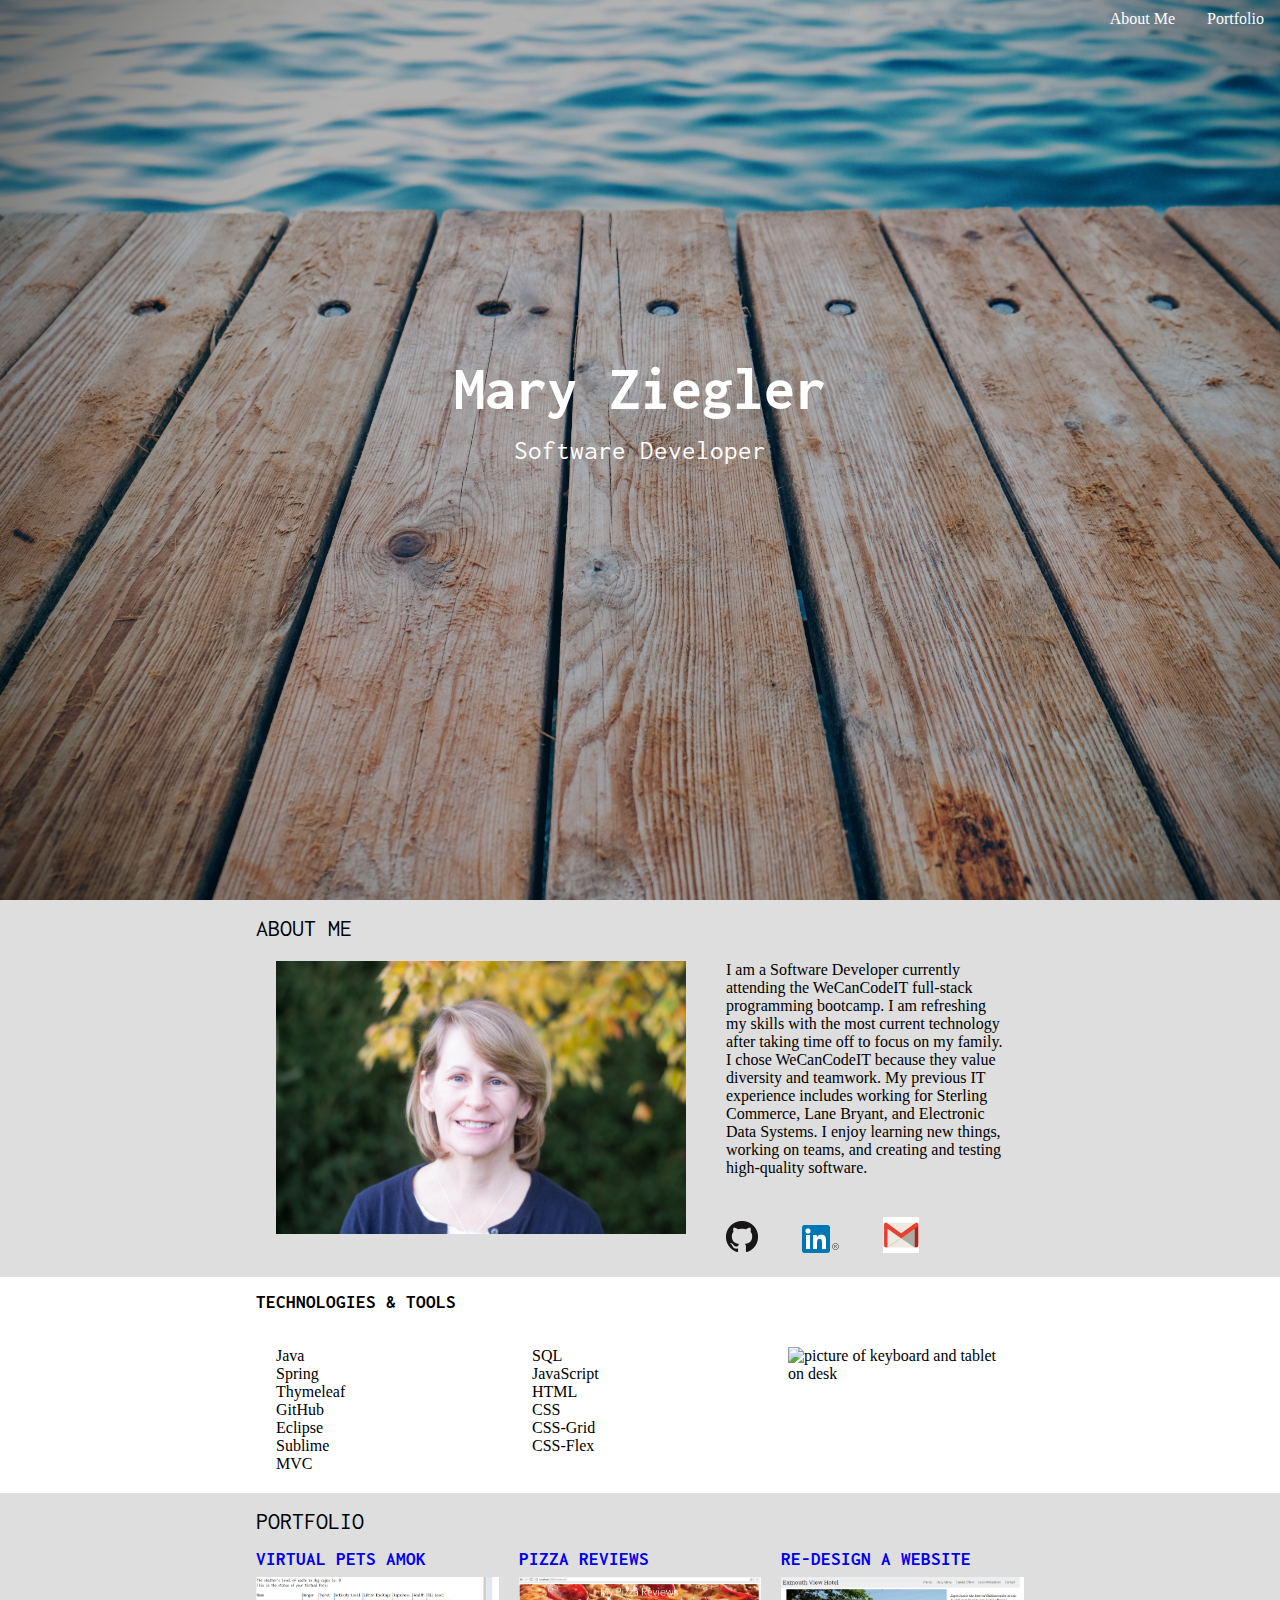
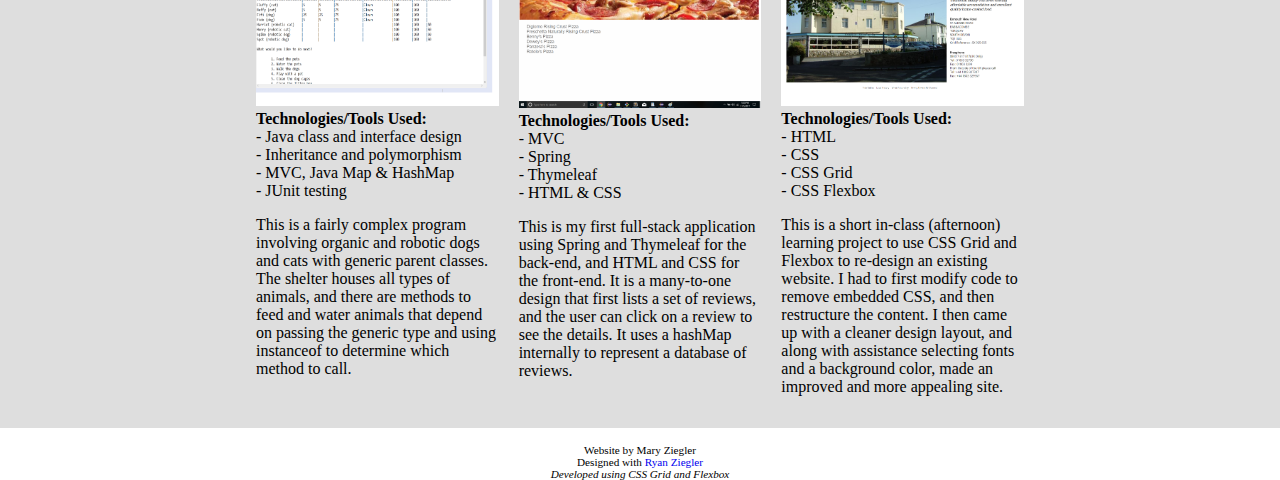
==== commit e22fae64: "misc. tidy-ups" ====
--- a/index.html
+++ b/index.html
@@ -49,10 +49,10 @@
 									<a href="https://linkedin.com/in/mary-ziegler" target="_blank">
 										<img src="./images/In-2C-28px-R.png" />
 									</a>
-									<a href="https://linkedin.com/in/mary-ziegler" target="_blank">
+									<a href="mailto:mwziegler2014@gmail.com?Subject=Hello" target="_top">
 										<img id="gmail-link" src="./images/gmail.png" />
 									</a>
-								
+										
 							</div>
 						</div> <!-- end div for aboutme_column_data */ -->
 					</div> <!-- end div for main__about_bio */ -->
@@ -84,7 +84,7 @@
 					</div> <!-- end div for skills_column_data */ -->						
 				</div> <!-- end div for main__about_skills */ -->
 			</section>
-			<section>
+			<section class=" odd_row_for_color">
 			<div class = "main__portfolio">
 				<h2 id="portfolio">Portfolio</h2>
 				<div class="cards_across">
@@ -127,9 +127,10 @@
                     <ul> <span class="bold-label" >Technologies/Tools Used: </span>
                     	<li>- HTML</li>
                     	<li>- CSS</li>
-                    	<li>- CSS Grid and Flexbox</li>
+                    	<li>- CSS Grid</li>
+                    	<li>- CSS Flexbox</li>
                     </ul>
-                    <p>This is a short in-class (afternoon) learning project to use CSS Grid and Flexbox to re-design an existing website.   I had to first modify code to remove embedded CSS, and then restructure the content.  I then came up with a cleaner design layout, and along with assistance selecting fonts and a background color, made an improved and more appealing site. The inspiration site is <a href=http://www.exmouth-view.co.uk target="_blank">Exmouth View Hotel</a>.                  
+                    <p>This is a short in-class (afternoon) learning project to use CSS Grid and Flexbox to re-design an existing website.   I had to first modify code to remove embedded CSS, and then restructure the content.  I then came up with a cleaner design layout, and along with assistance selecting fonts and a background color, made an improved and more appealing site.                  
                     </p>
                 </article>
                </div>
--- a/css/layout.css
+++ b/css/layout.css
@@ -127,22 +127,6 @@
 /* this goes in css style */
 
 
-
-/*
-* {
-    border: 1px dotted #000;
-}
-
-* {
-    border: 1px dotted hotpink;
-}
-*/
-
-.main__about {
-    border: 1px solid blue;
-}
-
-
 a {
     text-decoration: none;
 }
@@ -162,11 +146,17 @@
 
 article p {
     padding-top: 1rem;
-}
-
+    padding-bottom: 2rem;
+}
+
+article h3 {
+    padding-bottom: .5rem;
+}
 
 footer {
     font-size: .7rem;
+    padding-top: 1rem;
+
 }
 
 .italic {
